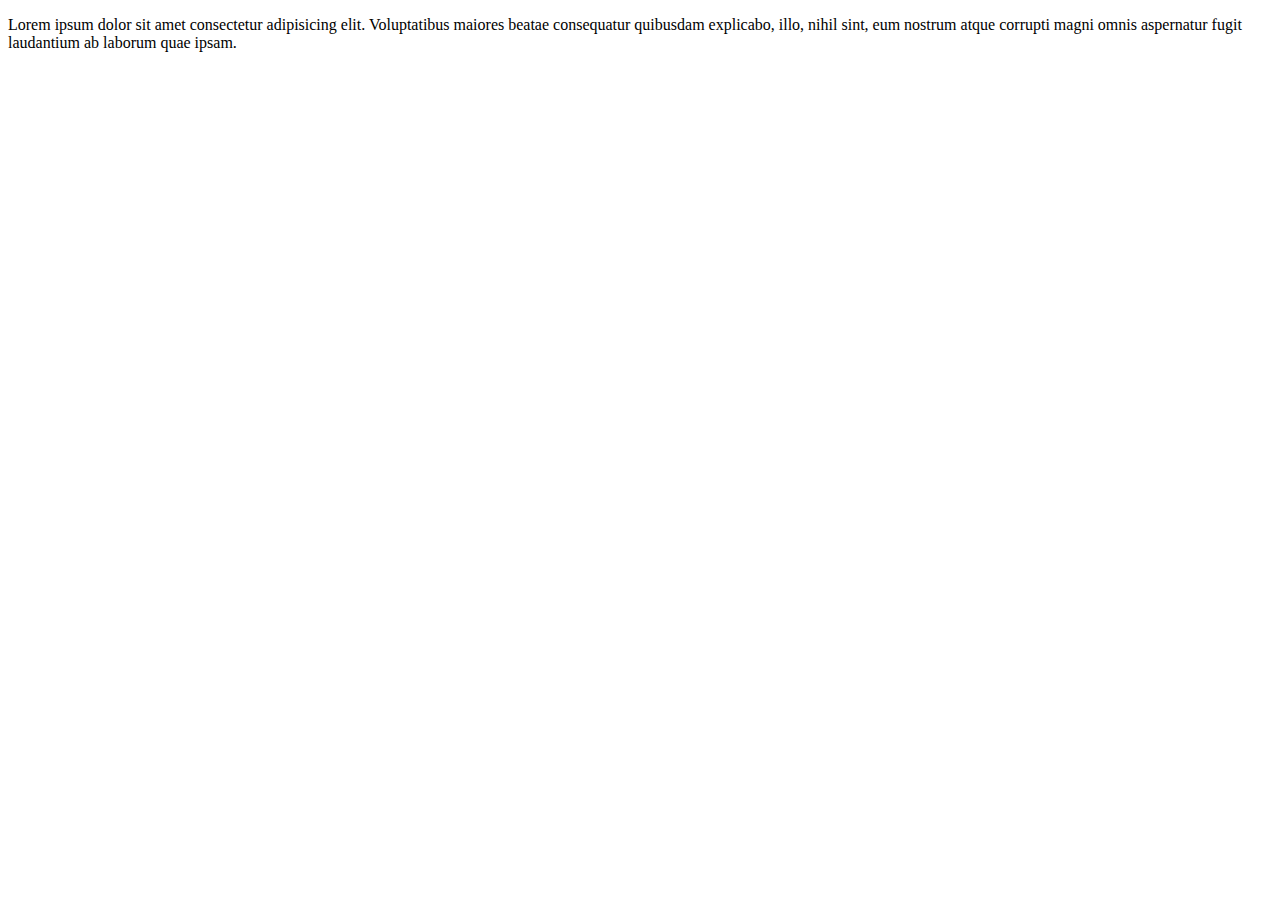
==== login.html @ 64381cbc "tambah login" ====
<!DOCTYPE html>
<html lang="en">
<head>
    <meta charset="UTF-8">
    <meta name="viewport" content="width=device-width, initial-scale=1.0">
    <title>Document</title>
</head>
<body>
    <p>Lorem ipsum dolor sit amet consectetur adipisicing elit. Voluptatibus maiores beatae consequatur quibusdam explicabo, illo, nihil sint, eum nostrum atque corrupti magni omnis aspernatur fugit laudantium ab laborum quae ipsam.</p>
</body>
</html>
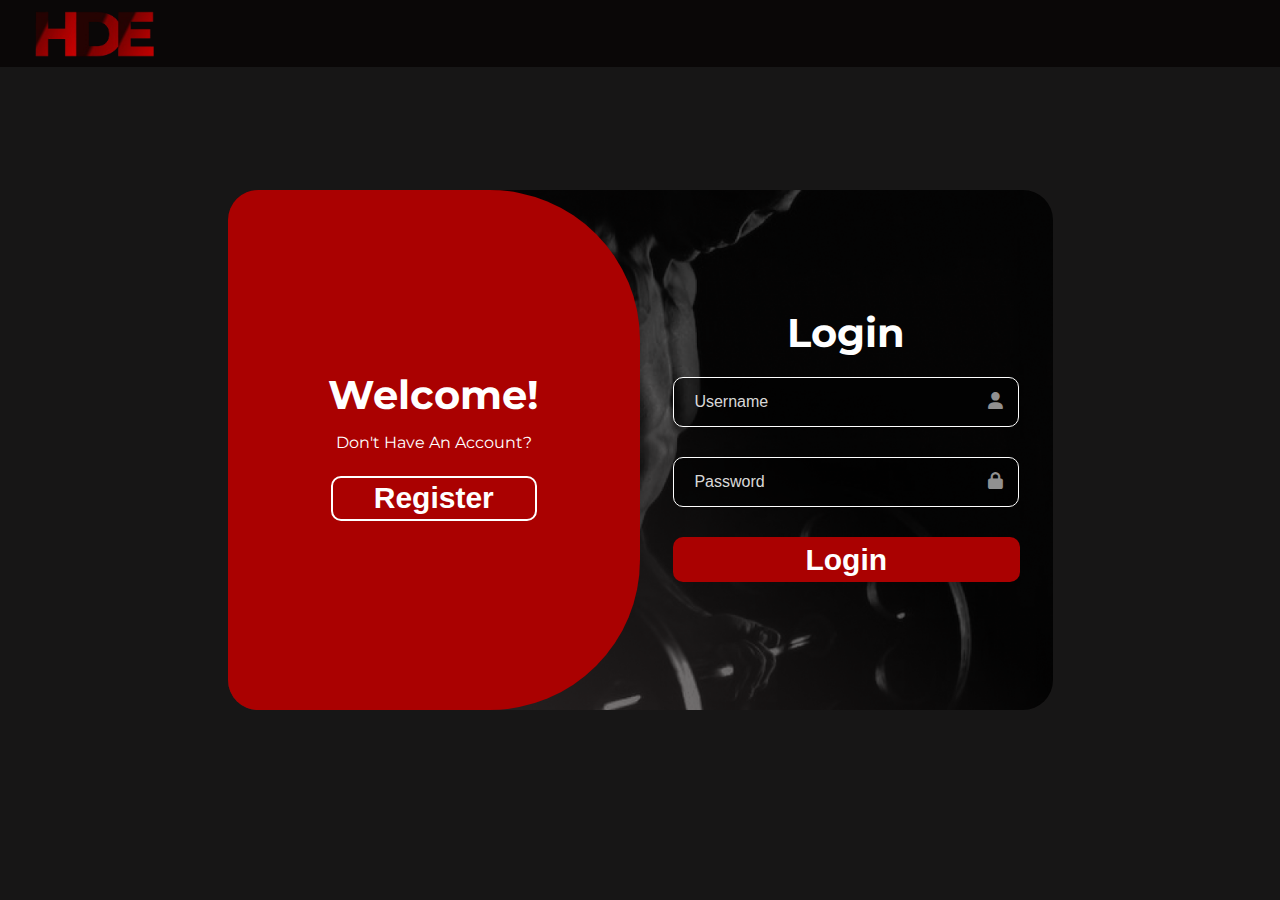
==== commit 70a5b907: "PROGRAMUPDATE" ====
--- a/login.html
+++ b/login.html
@@ -1,11 +1,87 @@
 <!DOCTYPE html>
 <html lang="en">
+
 <head>
+
     <meta charset="UTF-8">
+
     <meta name="viewport" content="width=device-width, initial-scale=1.0">
-    <title>Document</title>
-</head>
-<body>
-    <p>Lorem ipsum dolor sit amet consectetur adipisicing elit. Voluptatibus maiores beatae consequatur quibusdam explicabo, illo, nihil sint, eum nostrum atque corrupti magni omnis aspernatur fugit laudantium ab laborum quae ipsam.</p>
+
+    <title>Health Digicate</title>
+
+    <link rel="stylesheet" href="style.css">
+
+    <link rel="stylesheet" href="https://cdnjs.cloudflare.com/ajax/libs/font-awesome/6.0.0-beta3/css/all.min.css">
+
+    <link rel="preconnect" href="https://fonts.googleapis.com">
+
+    <link rel="preconnect" href="https://fonts.gstatic.com" crossorigin>
+
+    <link href="https://fonts.googleapis.com/css2?family=Inter:ital,opsz,wght@0,14..32,100..900;1,14..32,100..900&family=Kanit:ital,wght@0,100;0,200;0,300;0,400;0,500;0,600;0,700;0,800;0,900;1,100;1,200;1,300;1,400;1,500;1,600;1,700;1,800;1,900&family=Montserrat:ital,wght@0,100..900;1,100..900&display=swap" rel="stylesheet">
+
+   </head>
+
+<body class="login-register-page">
+
+    <nav>
+        <div class="title">
+           <a href="about.html"><img src="logo.png" alt="logo" width="130px"></a>
+        </div>
+     </nav>   
+
+    <div class="container-login">
+        <div class="form-box-login">
+            <form action="login.html">
+                <h1>Login</h1>
+                <div class="input-box">
+                    <input type="text" name="" placeholder="Username" required>
+                    <i class="fa-solid fa-user"></i>
+                </div>
+                <div class="input-box">
+                    <input type="password" name="" placeholder="Password" required>
+                    <i class="fa-solid fa-lock"></i>
+                </div>
+                <button type="submit" class="btn-login">Login</button>
+            </form>
+        </div>
+
+        <div class="form-box-regist">
+            <form action="login.html">
+                <h1>Registration</h1>
+                <div class="input-box">
+                    <input type="text" name="" placeholder="Username" required>
+                    <i class="fa-solid fa-user"></i>
+                </div>
+                <div class="input-box">
+                    <input type="email" name="" placeholder="Email" required>
+                    <i class="fa-solid fa-envelope"></i>
+                </div>
+                <div class="input-box">
+                    <input type="password" name="" placeholder="Password" required>
+                    <i class="fa-solid fa-lock"></i>
+                </div>
+                <button type="submit" class="btn-login">Register</button>
+            </form>
+        </div>
+
+        <div class="toggle-box">
+            <div class="toggle-panel-left">
+                <h1>Welcome!</h1>
+                <p>Don't Have An Account?</p>
+                <button class="btn-register-now">Register</button>
+            </div>
+            <div class="toggle-panel-right">
+                <h1>Welcome Back!</h1>
+                <p>Already Have An Account?</p>
+                <button class="btn-login-now">Login</button>
+            </div>
+        </div>
+        
+    </div>
+
+    
+
+
+    <script src="form.js"></script>
 </body>
 </html>--- a/style.css
+++ b/style.css
@@ -0,0 +1,851 @@
+html {
+    background-color: black;
+    scroll-behavior: smooth;
+}
+
+body {
+    background-color: #171616;
+    margin: 0;
+    padding: 0;
+    scroll-behavior: smooth;
+}
+
+nav {
+    display: flex;
+    justify-content: space-between;
+    align-items: center;
+    padding: 0 60px 0 30px;
+    background-color: #0A0707;
+    text-decoration: none;
+    font-family: 'Inter', sans-serif;
+    position: fixed;
+    top: 0;
+    left: 0;
+    right: 0;
+    z-index: 9999;
+}
+.navbar-nav.active {
+    left: 0;
+}
+.navbar-nav ul {
+    display: flex;
+    gap: 30px;
+    list-style: none;
+}
+.navbar-nav {
+    transition: all 0.4s ease-in;
+}
+.navbar-nav a{
+    text-decoration: none;
+    text-shadow: 2px 2px 4px rgba(0, 0, 0, 0.8);
+    color: white;
+    font-size: 1.15rem;
+    background-color: transparent;
+    padding: 8px;
+    border: 10px;
+    transition: all 0.2s ease;
+    background: linear-gradient(90deg, #ffffff 50%, #a0a0a0 100%);
+    -webkit-background-clip: text;
+    -webkit-text-fill-color: transparent;
+    background-clip: text;
+}
+.navbar-nav .no-hover{
+    background: none;
+    -webkit-text-fill-color: white;
+    background-color: #c11313;
+}
+.navbar-nav .no-hover:hover{
+    border-bottom: none;
+    font-weight: normal;
+}
+.navbar-nav a:hover {
+    border-bottom: 4px solid #c11313;
+    font-weight: bold;
+}
+.login-register-page {
+    font-family: 'Montserrat', sans-serif;
+    display: flex;
+    justify-content: center;
+    align-items: center;
+    min-height: 100vh;
+}
+.container-login {
+    margin-top: 100px;
+    position: relative;
+    width: 825px;
+    height: 520px;
+    border-radius: 30px;
+    margin: 20px;
+    /* box-shadow: 0 0 15px rgba(238, 238, 238, 0.548); */
+    overflow: hidden;
+    background: url(background-contact.png) no-repeat center center;
+    background-size: cover;
+}
+.form-box-login, .form-box-regist {
+    position: absolute;
+    right: 0;
+    width: 50%;
+    height: 100%;
+    display: flex;
+    align-items: center;
+    text-align: center;
+    color: white;
+    z-index: 1;
+    transition: 0.6s ease-in-out 0.8s, visibility 0s 0.6s;
+}
+.container-login.active .form-box-login, .form-box-regist {
+    right: 50%;
+}
+.form-box-regist {
+    visibility: hidden;
+    right: 0;
+}
+.container-login.active .form-box-regist {
+    visibility: visible;
+    right: 50%;
+}
+.form-box-login {
+    visibility: visible;
+    right: 0;
+}
+.container-login.active .form-box-login {
+    visibility: hidden;
+    right: 50%;
+}
+form {
+    width: 100%;
+}
+.container-login h1{
+    font-size: 40px;
+    margin: -10px 0px;
+}
+.input-box {
+    position: relative;
+    margin: 30px 0px;
+    background-color: transparent;
+}
+.input-box input {
+    width: 70%;
+    padding: 15px 35px 15px 20px;
+    border-radius: 10px;
+    border: 1px solid white;
+    outline: none;
+    font-size: 16px;
+    background-color: rgba(0, 0, 0, 0.5); 
+    color: white;
+}
+.input-box input::placeholder {
+    color: rgba(255, 255, 255, 0.862);
+}
+.input-box i {
+    position: absolute;
+    transform: translateY(50%);
+    top: 6px;
+    right: 12%;
+    font-size: 17px;
+    color: #909090;
+}
+.btn-login{
+    width: 84%;
+    height: 45px;
+    border-radius: 10px;
+    background-color: #AA0101;
+    color: white;
+    border: none;
+    outline: none;
+    cursor: pointer;
+    font-size: 30px;
+    font-weight: 700;
+}
+.toggle-box {
+    position: absolute;
+    width: 100%;
+    height: 100%;
+}
+.toggle-box::before{
+    content: '';
+    position: absolute;
+    border-radius: 150px;
+    left: -250%;
+    width: 300%;
+    height: 100%;
+    background-color: #AA0101;
+    z-index: 2;
+    transition: 0.8s ease-in-out;
+}
+.container-login.active .toggle-box::before{
+    left: 50%;
+}
+.toggle-panel-left, .toggle-panel-right {
+    position: absolute;
+    width: 50%;
+    height: 100%;
+    color: white;
+    display: flex;
+    gap: 8px;
+    flex-direction: column;
+    justify-content: center;
+    text-align: center;
+    align-items: center;
+    z-index: 2;
+    transition: 0.5s ease-in;
+}
+.toggle-panel-left {
+    left: 0;
+    transition: ease-in-out 1.2s; 
+}
+.container-login.active .toggle-panel-left {
+    left: -50%;
+    transition: ease-in-out 0.6s; 
+}
+
+.toggle-panel-right {
+    right: -50%;
+    transition: ease-in-out 0.6s;
+}
+.container-login.active .toggle-panel-right {
+    right: 0%;
+    transition: ease-in-out 1.2s;
+}
+.btn-register-now, .btn-login-now{
+    width: 50%;
+    height: 45px;
+    border-radius: 10px;
+    background-color: rgba(0, 0, 0, 0.0);
+    color: white;
+    border: 2px solid white;
+    cursor: pointer;
+    font-size: 30px;
+    font-weight: 700;
+}
+
+.home {
+    background-image: url(background-home.png);
+    background-size: cover;
+    background-position: center;
+    background-attachment: none;
+    padding-top: 50px;
+    padding-bottom: 110px;
+}
+.home-page {
+    margin-top: 200px;
+    margin-left: 130px;
+    padding: 50px;
+    width: 400px;
+    height: 300px;
+    position: relative;
+}
+.home-page h1 {
+    font-size: 40px;
+    font-weight: bold;
+    margin-top: 10px;
+    background: linear-gradient(90deg, #310606, #af0e0e 100%);
+    -webkit-background-clip: text;
+    -webkit-text-fill-color: transparent;
+    background-clip: text;
+    font-family: 'Kanit', sans-serif;
+    position: absolute;
+    text-align: right;
+}
+.home-page a {
+    text-decoration: none;
+    color: white;
+    font-family: 'Montserrat', sans-serif;
+}
+.home-page p {
+    font-family: 'Montserrat', sans-serif;   
+}
+.hde-home {
+    top: -10%;
+}
+.health-home {
+    top: -2%;
+}
+.home-paragraph {
+    color: white; 
+}
+.home-link{
+    font-weight: bold;
+    color: white;
+}
+.login-link{
+    margin-right: 10px;
+    padding: 5px 20px;
+    background-color: #770b0b;
+    transition: all 0.2s ease;
+}
+
+.sign-up-link{
+    padding: 5px 20px;
+    font-weight: lighter;
+    border: 1px solid white;
+    transition: all 0.2s ease;
+}
+.sign-up-link:hover{
+    color: black;
+    background-color: white;
+}
+.login-link:hover{
+    color: #770b0b;
+    background-color: white;
+}
+.about-page {
+    position: relative;
+    padding-top: 150px;
+}
+.about-us {
+    top: 4%;
+    right: 6%;
+}
+.health-about{
+    top: 10%;
+    right: 6%;
+}
+.about-section h1 {
+    font-size: 40px;
+    font-weight: bold;
+    background: linear-gradient(45deg, #ffffff 0%, #a0a0a0 100%);
+    -webkit-background-clip: text;
+    -webkit-text-fill-color: transparent;
+    background-clip: text;
+    color: #fff;
+    font-family: 'Kanit', sans-serif;
+    position: absolute;
+    text-align: right;
+}
+
+.image-container {
+    position: relative;
+    width: 100%;
+    height: 400px;
+    display: flex;
+    justify-content: center;
+    gap: 20px;
+}
+.image-box {
+    width: 200px;
+    height: 350px;
+    overflow: hidden;
+    transform: skewX(-10deg);
+    position: relative;
+    background: #171616;
+    margin-top: 40px;
+}
+
+.hamburger-container button {
+    display: none;
+    background-color: transparent;
+    border: none;
+}
+
+.hamburger-container button i{
+    font-size: 20px;
+    color: white;
+}
+
+.hamburger-container{
+    display: none;
+}
+
+.image-photo {
+    width: 120%;  
+    height: 100%;
+    object-fit: cover;
+    transform: skewX(10deg);
+    position: relative;
+    left: -10%;
+    filter: brightness(0.8);
+}
+
+.about-text {
+    color: white;
+    display: flex;
+    text-align: center;
+    justify-content: center;
+    margin-left: 45px;
+    margin-right: 45px;
+    margin-top: 50px;
+    font-family: 'Montserrat', sans-serif;
+    padding-bottom: 70px;
+}
+
+.program {
+    font-family: 'Montserrat', sans-serif;
+    padding-top: 0px;
+    padding-bottom: 150px;
+}
+.program-info{
+    display: flex;
+    flex-direction: column;
+    margin: 0 0 0 40px;
+
+}
+.program-info h1{
+    font-size: 45px;
+    font-weight: bold;
+    background: linear-gradient(45deg, #ffffff 0%, #a0a0a000 100%);
+    -webkit-background-clip: text;
+    -webkit-text-fill-color: transparent;
+    background-clip: text;
+    margin-bottom: -20px;
+}
+.program-info h2{
+    font-size: 30px;
+    color: white;
+    font-weight: normal;    
+}
+.program-list{
+    font-size: 20px;
+    color: white;
+    display: flex;
+    gap: 270px;
+    margin-left: -110px;
+    margin-bottom: -30px;
+}
+.container-program {
+    display: flex;
+    justify-content: center;
+    flex-wrap: wrap;
+    gap: 20px;
+  }
+  .item-program{
+    background-color: #909090;
+    margin: 0 5px 0 5px;
+    display: flex;
+    flex-direction: column;
+    padding: 30px 0px 1px  30px;
+    background-size: cover; /* Pastikan gambar menutupi seluruh card */
+    background-position: center;
+    background-repeat: no-repeat;
+    color: white;
+    cursor: pointer;
+    transition: 0.3s ease;
+  }
+  .item-program h1 {
+    font-size: 30px;
+    margin-bottom: 25px;
+    margin-top: -15px;
+  }
+  .item-program p {
+    font-size: 20px;
+  }
+  .item-program .divider-program {
+    width: 120px;
+    height: 7px;
+    background-color: #c11313;
+    border-radius: 20px;
+    margin-left: 0px;
+  }
+  .item-program:nth-child(2),
+  .item-program:nth-child(3),
+  .item-program:nth-child(4),
+  .item-program:nth-child(5),
+  .item-program:nth-child(6),
+  .item-program:nth-child(7),
+  .item-program:nth-child(8),
+  .item-program:nth-child(9),
+  .item-program:nth-child(10),
+  .item-program:nth-child(11),
+  .item-program:nth-child(12),
+  .item-program:nth-child(13),
+  .item-program:nth-child(14),
+  .item-program:nth-child(15),
+  .item-program:nth-child(16) {
+    width: 27%;
+    height: 150px;
+  }
+  .item-program:nth-child(2){
+    background-image: url(workout-1.png);
+  }
+  .item-program:nth-child(3){
+    background-image: url(schedule-1.png);
+  }
+  .item-program:nth-child(4){
+    background-image: url(nutritions-foods-1.png);
+  }
+  .item-program:nth-child(5){
+    background-image: url(workout-2.png);
+  }
+  .item-program:nth-child(6){
+    background-image: url(schedule-2.png);
+  }
+  .item-program:nth-child(7){
+    background-image: url(nutritions-foods-2.png);
+  }
+  .item-program:nth-child(8){
+    background-image: url(workout-3.png);
+  }
+  .item-program:nth-child(9){
+    background-image: url(schedule-3.png);
+  }
+  .item-program:nth-child(10){
+    background-image: url(nutritions-foods-3.png);
+  }
+  .item-program:nth-child(11){
+    background-image: url(workout-4.png);
+  }
+  .item-program:nth-child(12){
+    background-image: url(schedule-4.png);
+  }
+  .item-program:nth-child(13){
+    background-image: url(nutritions-foods-4.png);
+  }
+  .item-program:nth-child(14){
+    background-image: url(workout-5.png);
+  }
+  .item-program:nth-child(15){
+    background-image: url(schedule-5.png);
+  }
+  .item-program:nth-child(16){
+    background-image: url(nutritions-foods-5.png);
+  }
+  .item-program:hover{
+    opacity: 50%;
+    transform: scale(1.1);
+  }
+.contact {
+    background-color: black;
+}
+.contact-section {
+    padding-top: 30px;
+}
+.contact-section h1 {
+    font-size: 55px;
+    background: linear-gradient(45deg, #ffffff 0%, #46464692 100%);
+    -webkit-background-clip: text;
+    -webkit-text-fill-color: transparent;
+    background-clip: text;
+    font-family: 'Kanit', sans-serif;
+    margin: 0 0 0 50px;
+}
+.contact-section h2 {
+    font-size: 2.5em;
+    margin: auto;
+    padding: 0px 0 20px 50px;
+    color: white;
+    font-family: 'Montserrat', sans-serif;
+}
+
+.divider {
+    width: 260px;
+    height: 12px;
+    background-color: #c11313;
+    border-radius: 20px;
+    margin-left: 50px;
+}
+
+.contact-section p {
+    font-size: 20px;
+    text-align: justify;
+    margin-right: 200px;
+    margin-left: 48px;
+    width: 800px;
+    color: white;
+    font-family: 'Montserrat', sans-serif;
+}
+
+/* .contact-info {
+    display: flex;
+    flex-direction: column;
+    margin-left: 50px;
+    gap: 20px;
+    margin-bottom: 40px;
+}
+.contact-icon-image {
+    display: flex;
+    align-items: center;
+}
+
+.contact-icon-image i {
+    font-size: 4rem;
+    width: fit-content;
+    height: fit-content;
+    background-color: #c11313;
+    padding: 15px;
+    border-radius: 50%;
+    margin-left: 80px;
+}
+
+.contact-icon-image p {
+    font-size: 2rem;
+    color: white;
+    margin-left: 3rem;
+    font-family: 'Montserrat', sans-serif;
+} */
+.container-footer{
+    display: flex;
+    justify-content: space-between;
+    margin-top: 0;
+}
+.social-media {
+    display: flex;
+    align-items: center;
+    gap: 40px;
+    margin-top: 0;
+} 
+.social-media h3 {
+    color: white;
+    font-size: 1.6rem;
+    font-family: 'Montserrat', sans-serif;
+    font-weight: normal;
+    margin-left: 50px;
+}
+.container-social-media {
+    width: fit-content;
+    height: fit-content;
+    padding: 12px;
+    border-radius: 50%;
+    background-color: #c11313;
+}
+.container-social-media img {
+    width: 2.2rem;
+    display: flex;
+}
+.container-social-media{
+    transition: 0.2s ease;
+}
+.container-social-media:hover {
+    transform: scale(1.3);
+}
+.shortcut ul {
+    display: flex;
+    flex-direction: column;
+    gap: 30px;
+    list-style: none;
+}
+.shortcut {
+    transition: all 0.4s ease-in;
+    position: absolute;
+    right: 15%;
+    transform: translateY(-50%);
+}
+.shortcut a{
+    text-decoration: none;
+    color: white;
+    font-size: 1.6rem;
+    padding: 8px;
+    border: 10px;
+    font-family: 'Montserrat', sans-serif;
+    transition: all 0.2s ease;
+}
+.shortcut a:hover{
+    color: #c11313;
+}
+.copyright {
+    display: flex;
+    font-size: 1.3rem;
+    justify-content: center;
+    color: white;
+    font-family: 'Montserrat', sans-serif;
+    padding: 20px 0;
+}
+
+@media (max-width: 1024px) {
+    body {overflow-x: hidden;}
+
+    .home-page {
+        margin-top: 150px;
+        margin-left: 10px;
+        padding: 50px;
+        width: 250px;
+        position: relative;
+    }
+    .home-page h1 {
+        font-size: 30px;
+    }
+    .home-page p {
+        font-size: 15px;
+    }
+
+    .image-box{
+        height: auto;
+    }
+    .image-container{
+        margin-top: 120px;
+        margin-left: 10%;
+        width: 85%;
+        height: 50%;
+   }
+
+    .hamburger-container button {
+        display: block;
+    }
+    
+    .hamburger-container{
+        display: block;
+    }
+    .navbar-nav {
+        position: absolute;
+        left: -120%;
+        top: 66px;
+        height: 100vh;
+        width: 100vw;
+        z-index: 9999;
+        background-color: #0A0707;
+    }
+
+    .navbar-nav ul{
+        flex-direction: column;
+    }
+    .container-login {
+        margin-top: 90px;
+        height: 85vh;
+    }
+    .toggle-box::before {
+        left: 0;
+        width: 100%;
+        height: 300%;
+        top: -270%;
+        border-radius: 15vw;
+    }
+    .container-login.active .toggle-box::before{
+        left: 0;
+        top: 70%;
+    }
+    .form-box-login, .form-box-regist {
+        width: 100%;
+        height: 70%;
+        bottom: 0;
+    }
+        
+    .form-box-login{
+        bottom: 0;
+    }
+    .container-login.active .form-box-login{
+        right: 0;
+        bottom: 30%;
+    }
+    .form-box-regist{
+        right: 0;
+        bottom: 0;
+    }
+    .container-login.active .form-box-regist{
+        right: 0;
+        bottom: 30%;
+    }
+    .toggle-panel-left, .toggle-panel-right{
+        width: 100%;
+        height: 30%;
+    }
+    .toggle-panel-left {
+        top: 0;
+        gap: 0;
+        display: flex;
+        font-size: 70%;
+    }
+    .toggle-panel-right h1{
+        font-size: 300%;
+        margin-top: 15px;
+    }
+    /* .btn-login-now {
+        margin-top: 10px;
+        width: 40%;
+        height: -20%;
+        font-size: 180%;
+    } */
+    .container-login.active .toggle-panel-left{
+        left: 0;
+        top: -30% ;
+    }
+    .toggle-panel-right {
+        right: 0;
+        bottom: -35%;
+        gap: 0;
+        display: flex;
+        font-size: 70%;
+        padding-top: 20px;
+    }
+    .container-login.active .toggle-panel-right{
+        bottom: 0;
+    }
+    .about-page {
+        padding-top: 0rem;
+        position: relative;
+    }
+    .about-us {
+        top: -11%;
+        right: 6%;
+    }
+    .health-about{
+        top: -6%;
+        right: 6%;
+    }
+    .about-text {
+        font-size: small;
+        text-align: justify;
+        margin-top: 50px;
+    }
+    .about-section h1{
+        font-size: 35px;
+    }
+    .contact-section h1 {
+    font-size: 2rem ;
+    }
+    .contact-section h2 {
+    font-size: 1.7rem ;
+    }
+    .divider {
+        width: 37%;
+        height: 8px;
+    }
+    .contact-section p {
+        font-size: 1rem;
+        margin-right: 30px;
+        width: auto ;
+
+    }
+    /* .contact-info {
+        display: flex;
+        flex-direction: column;
+        margin-left: 25px;
+        margin-bottom: 10px;
+    }
+    .contact-icon-image {
+        align-items: center;
+        text-align: center;
+    }
+    .contact-icon-image i {
+        font-size: 3rem;
+        padding: 10px;
+        border-radius: 50%;
+        margin: 0px;
+    }
+    .contact-icon-image p {
+        font-size: 15px;
+        margin: 7px;
+    } */
+    .social-media {
+        gap: 10px;
+        padding-bottom: 20px;
+        
+    } 
+    .social-media h3 {
+        font-size: 1rem;
+        margin-left: 50px;
+    }
+    .container-social-media {
+        padding: 8px;
+    }  
+    .container-social-media img {
+        width: 1.5rem;
+    }
+
+}
+@media (max-width: 360px){
+    .contact-icon-image i {
+        font-size: 1.9rem;
+    }
+    .about-section h1{
+        font-size: 25px;
+    }
+    .social-media h3 {
+        font-size: 0.7rem;
+        margin-left: 20px;
+    }
+    .container-social-media {
+        padding: 6px;
+    }
+    .container-social-media img {
+        width: 1.5rem;
+    }
+}
